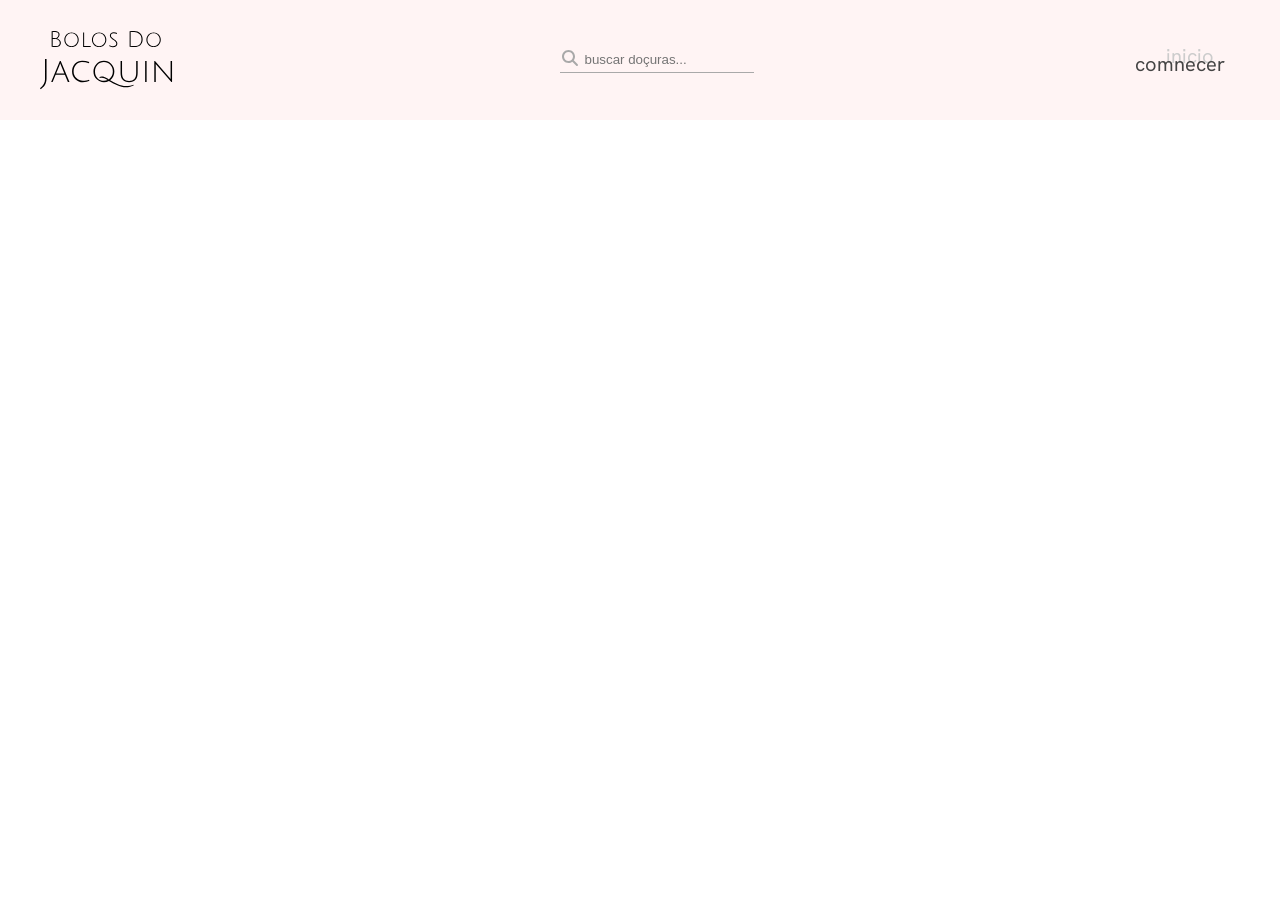
==== Bolos do jacquin/admProdutos/index.html @ b897227d "inicio da pagina de cadrastro e listragem de produtos" ====
<!DOCTYPE html>
<html lang="en">
<head>
    <meta charset="UTF-8">
    <meta name="viewport" content="width=device-width, initial-scale=1.0">
    <title>Bolos do jacquin</title>
    <link rel="stylesheet" href="style.css">
    <link rel="preconnect" href="https://fonts.googleapis.com">
    <link rel="preconnect" href="https://fonts.gstatic.com" crossorigin>
    <link
        href="https://fonts.googleapis.com/css2?family=Hanken+Grotesk:ital,wght@0,100..900;1,100..900&family=Libre+Caslon+Text:ital,wght@0,400;0,700;1,400&display=swap"
        rel="stylesheet">
        
</head>
<body>
    <header>
        <div class="container header_container">
            <img src="../logos/logo.svg"alt="logo bolos do jacquin">
        
            <div class="box_busca">
            <svg xmlns="http://www.w3.org/2000/svg" viewBox="0 0 640 640"><!--!Font Awesome Free 7.3.1 by @fontawesome - https://fontawesome.com License - https://fontawesome.com/license/free Copyright 2026 Fonticons, Inc.--><path d="M480 272C480 317.9 465.1 360.3 440 394.7L566.6 521.4C579.1 533.9 579.1 554.2 566.6 566.7C554.1 579.2 533.8 579.2 521.3 566.7L394.7 440C360.3 465.1 317.9 480 272 480C157.1 480 64 386.9 64 272C64 157.1 157.1 64 272 64C386.9 64 480 157.1 480 272zM272 416C351.5 416 416 351.5 416 272C416 192.5 351.5 128 272 128C192.5 128 128 192.5 128 272C128 351.5 192.5 416 272 416z"/></svg>            </svg>
            <input type="text" placeholder="buscar doçuras...">
            </div>
            <a class="link_inicio" href="">
                inicio
                <span>comnecer</span>
                <hr>
            </a>
        </div>

    </header>
    <main></main>
    <footer></footer>
</body>
</html>
---- Bolos do jacquin/admProdutos/style.css ----
*{
    margin: 0;
    padding: 0;
    box-sizing: border-box;
}

:root{
    --corPrincipal: #fff4f4;
    --fonteHanken: "Hanken Grotesk", sans-serif;
    --corDourado: #c5a028;
}

.container{
    width: 95%;
    max-width: 1200px;
    margin: 0 auto;
    /* background-color: aqua; */
}

header{
    background-color: var(--corPrincipal);
    font-family: "Hanken Grotesk", sans-serif;
}

.header_container{
    display: flex;
    justify-content: space-between;
    align-items: center;
    height: 120px;
}

.box_busca{
    position: relative;
}

.box_busca svg{
    width: 20px;
    position: absolute;
    fill: #a9a9a9;
}

.box_busca input{
    padding-left: 25px;
    padding-bottom: 5px;
    background-color: transparent;
    border: none;
    border-bottom: solid 1px #a9a9a9;
}

.box_busca input:focus{
    outline: none;
}

.link_inicio{
    color: #cccccc;
    text-decoration: none;
    font-size: 20px;
    position: relative;
    text-align: center;
}

.link_inicio span{
    color: #444444;
    position: absolute;
    left: -5px;
    top: 8px;
}

.link_inicio hr{
    margin-top: 7px;
    width: 100px;
    color: var(--corDourado);
    border: none;
    height: 1px;
}
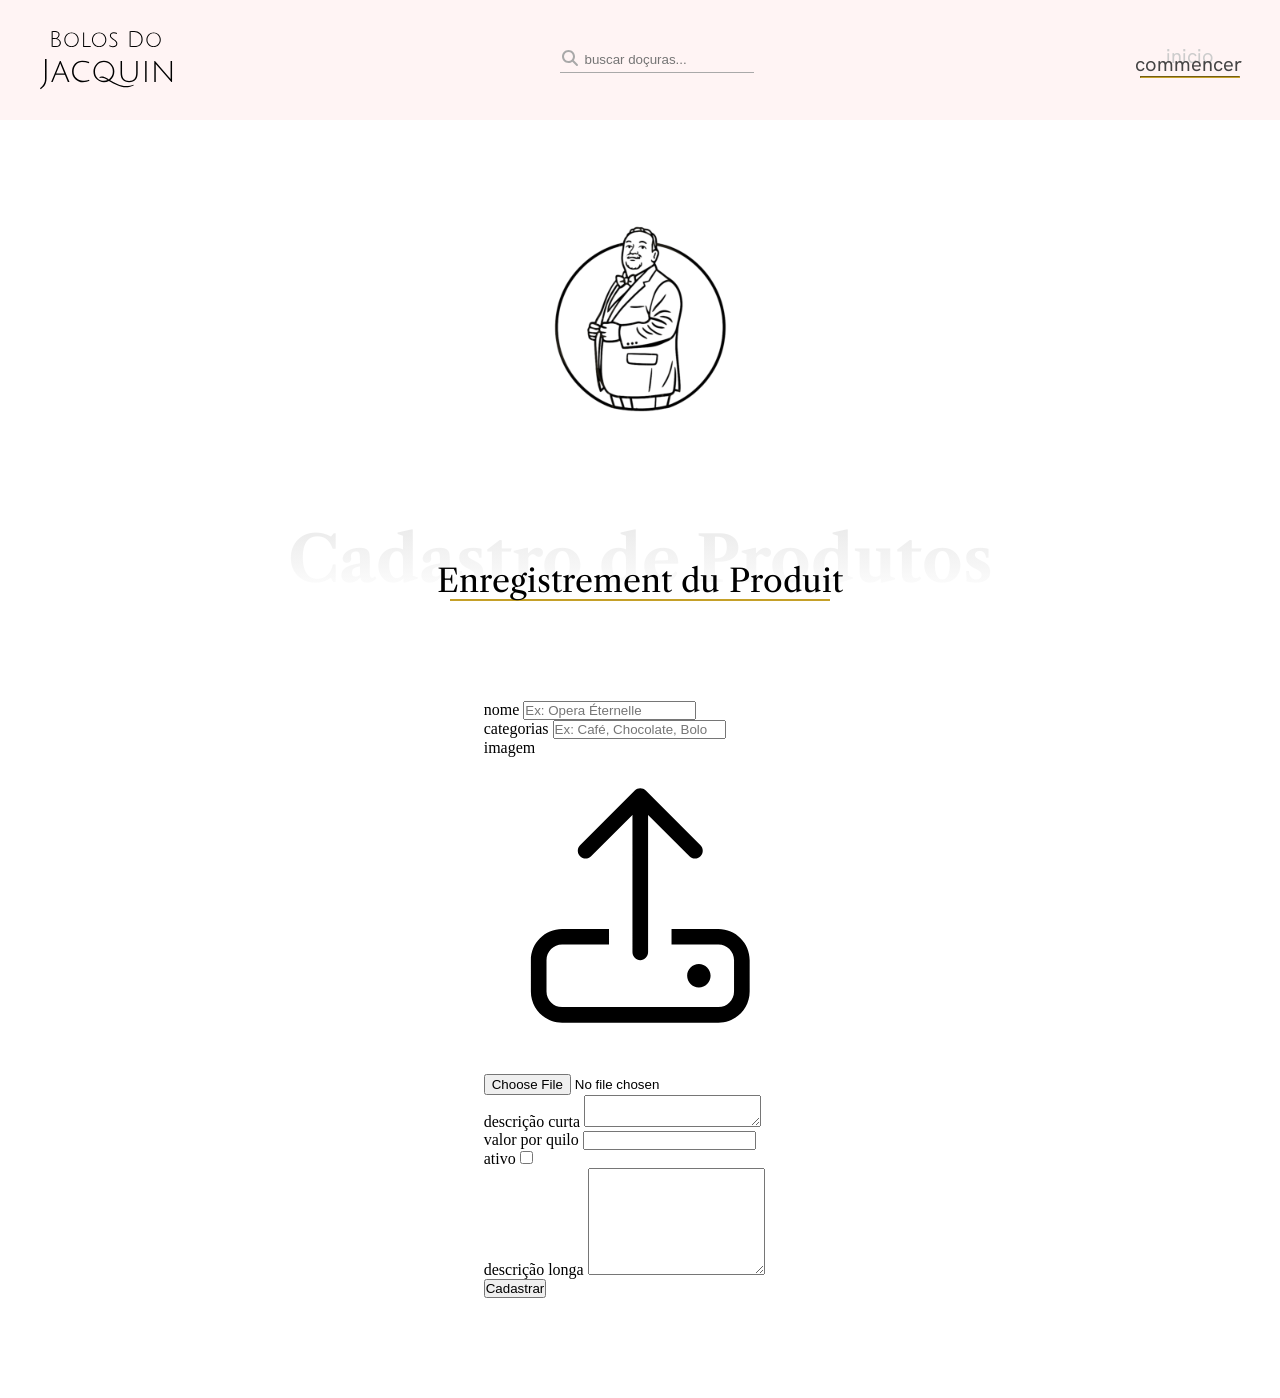
==== commit a5aa7f1b: "iniciado o formulario de cadastro de produto" ====
--- a/Bolos do jacquin/admProdutos/index.html
+++ b/Bolos do jacquin/admProdutos/index.html
@@ -1,5 +1,6 @@
 <!DOCTYPE html>
 <html lang="en">
+
 <head>
     <meta charset="UTF-8">
     <meta name="viewport" content="width=device-width, initial-scale=1.0">
@@ -10,26 +11,105 @@
     <link
         href="https://fonts.googleapis.com/css2?family=Hanken+Grotesk:ital,wght@0,100..900;1,100..900&family=Libre+Caslon+Text:ital,wght@0,400;0,700;1,400&display=swap"
         rel="stylesheet">
-        
+
 </head>
+
 <body>
     <header>
         <div class="container header_container">
-            <img src="../logos/logo.svg"alt="logo bolos do jacquin">
-        
+            <img src="../logos/logo.svg" alt="logo bolos do jacquin">
+
             <div class="box_busca">
-            <svg xmlns="http://www.w3.org/2000/svg" viewBox="0 0 640 640"><!--!Font Awesome Free 7.3.1 by @fontawesome - https://fontawesome.com License - https://fontawesome.com/license/free Copyright 2026 Fonticons, Inc.--><path d="M480 272C480 317.9 465.1 360.3 440 394.7L566.6 521.4C579.1 533.9 579.1 554.2 566.6 566.7C554.1 579.2 533.8 579.2 521.3 566.7L394.7 440C360.3 465.1 317.9 480 272 480C157.1 480 64 386.9 64 272C64 157.1 157.1 64 272 64C386.9 64 480 157.1 480 272zM272 416C351.5 416 416 351.5 416 272C416 192.5 351.5 128 272 128C192.5 128 128 192.5 128 272C128 351.5 192.5 416 272 416z"/></svg>            </svg>
-            <input type="text" placeholder="buscar doçuras...">
+                <svg xmlns="http://www.w3.org/2000/svg"
+                    viewBox="0 0 640 640"><!--!Font Awesome Free 7.3.1 by @fontawesome - https://fontawesome.com License - https://fontawesome.com/license/free Copyright 2026 Fonticons, Inc.-->
+                    <path
+                        d="M480 272C480 317.9 465.1 360.3 440 394.7L566.6 521.4C579.1 533.9 579.1 554.2 566.6 566.7C554.1 579.2 533.8 579.2 521.3 566.7L394.7 440C360.3 465.1 317.9 480 272 480C157.1 480 64 386.9 64 272C64 157.1 157.1 64 272 64C386.9 64 480 157.1 480 272zM272 416C351.5 416 416 351.5 416 272C416 192.5 351.5 128 272 128C192.5 128 128 192.5 128 272C128 351.5 192.5 416 272 416z" />
+                </svg> </svg>
+                <input type="text" placeholder="buscar doçuras...">
             </div>
             <a class="link_inicio" href="">
                 inicio
-                <span>comnecer</span>
+                <span>commencer</span>
                 <hr>
             </a>
+
+            <button>
+                <svg xmlns="http://www.w3.org/2000/svg"
+                    viewBox="0 0 640 640"><!--! Font Awesome Pro 7.3.1 by @fontawesome - https://fontawesome.com License - https://fontawesome.com/license (Commercial License) Copyright 2026 Fonticons, Inc. -->
+                    <path fill="currentColor"
+                        d="M360 128L116.3 320L544 320C544 192 432 128 360 128zM64 336C64 326.2 68.5 316.9 76.2 310.9L340.2 102.9C345.8 98.5 352.8 96 360 96C404.3 96 457.6 115.2 499.9 151.8C543.1 189.2 576 245.7 576 320L576 480C576 515.3 547.3 544 512 544L128 544C92.7 544 64 515.3 64 480L64 336zM96 416L544 416L544 352L96 352L96 416zM96 448L96 480C96 497.7 110.3 512 128 512L512 512C529.7 512 544 497.7 544 480L544 448L96 448z" />
+                </svg>
+            </button>
         </div>
 
     </header>
-    <main></main>
+    <main>
+        <h1>Pagina administrativa - Bolos do Jacquin</h1>
+        <section class="cad_produtos">
+            <div class="container cad_container">
+                <img class="icon_jacquin" src="../logos/Logo Bolos do Jacquin.png" alt="">
+                <div class="box_h2">
+                    <h2>Cadastro de Produtos</h2>
+                    <span>Enregistrement du Produit</span>
+                    <hr>
+                </div>
+
+                <form action="">
+                    <div class="input_form">
+                        <div class="form_coluna1">
+                            <div class="linha_form">
+                                <label for="">nome</label>
+                                <input placeholder="Ex: Opera Éternelle" type="text" name="" id="">
+                            </div>
+                            <div class="linha_form">
+                                <div class="input_cat">
+                                    <label for="">categorias</label>
+                                    <input type="text" placeholder="Ex: Café, Chocolate, Bolo">
+                                </div>
+                                <div class="input_img">
+                                    <span>imagem</span>
+                                    <label for="img">
+                                        <svg xmlns="http://www.w3.org/2000/svg"
+                                            viewBox="0 0 640 640"><!--! Font Awesome Pro 7.3.1 by @fontawesome - https://fontawesome.com License - https://fontawesome.com/license (Commercial License) Copyright 2026 Fonticons, Inc. -->
+                                            <path fill="currentColor"
+                                                d="M336 118.6L336 400C336 408.8 328.8 416 320 416C311.2 416 304 408.8 304 400L304 118.6L219.3 203.3C213.1 209.5 202.9 209.5 196.7 203.3C190.5 197.1 190.5 186.9 196.7 180.7L308.7 68.7C314.9 62.5 325.1 62.5 331.3 68.7L443.3 180.7C449.5 186.9 449.5 197.1 443.3 203.3C437.1 209.5 426.9 209.5 420.7 203.3L336 118.6zM256 384L160 384C142.3 384 128 398.3 128 416L128 480C128 497.7 142.3 512 160 512L480 512C497.7 512 512 497.7 512 480L512 416C512 398.3 497.7 384 480 384L384 384L384 352L480 352C515.3 352 544 380.7 544 416L544 480C544 515.3 515.3 544 480 544L160 544C124.7 544 96 515.3 96 480L96 416C96 380.7 124.7 352 160 352L256 352L256 384zM416 448C416 434.7 426.7 424 440 424C453.3 424 464 434.7 464 448C464 461.3 453.3 472 440 472C426.7 472 416 461.3 416 448z" />
+                                        </svg>
+                                    </label>
+                                    <input type="file" name="img" id="">
+                                </div>
+                            </div>
+                            <div class="linha_form">
+                                <label for="">descrição curta</label>
+                                <textarea name=""
+                                    id="O clássico parisense: café arbica, Chocolate amargo e biscuit joconde."
+                                    rows="2"></textarea>
+                            </div>
+                        </div>
+
+                        <div class="form_coluna2">
+                            <div class="linha_form">
+                                <div class="input_valor">
+                                    <label for="">valor por quilo</label>
+                                    <input type="text" name="" id="">
+                                </div>
+                                <div class="input_ativo">
+                                    <label for="">ativo</label>
+                                    <input type="checkbox" name="" id="">
+                                </div>
+
+                                <div class="linha_form">
+                                    <label for="">descrição longa</label>
+                                    <textarea name="" id="" rows="7"></textarea>
+                                </div>
+                            </div>
+                        </div>
+                    </div>
+                    <input type="button" value="Cadastrar">
+                </form>
+            </div>
+        </section>
+    </main>
     <footer></footer>
 </body>
+
 </html>
--- a/Bolos do jacquin/admProdutos/style.css
+++ b/Bolos do jacquin/admProdutos/style.css
@@ -15,6 +15,14 @@
     max-width: 1200px;
     margin: 0 auto;
     /* background-color: aqua; */
+}
+
+h1{
+    position: absolute;
+    width: 1px;
+    height: 1px;
+    margin: -1px;
+    overflow: hidden;
 }
 
 header{
@@ -70,6 +78,104 @@
     margin-top: 7px;
     width: 100px;
     color: var(--corDourado);
+    /* border: none; */
+    height: 1px;
+}
+
+
+/* .......................... Botão do Menu......................... */
+.header_container button{
+    background-color: transparent;
     border: none;
-    height: 1px;
-}+    display: none;
+}
+
+.header_container button svg{
+    width: 50px;
+}
+
+
+
+
+
+
+/* .......... SECAO CADASTRO DE PRODUTOS ..................... */
+.cad_container{
+    display: flex;
+    flex-direction: column;
+    align-items: center;
+    padding: 100px 0;
+}
+
+.icon_jacquin{
+    width: 200px;
+}
+
+.box_h2{
+    font-family: "Libre Caslon Text", serif;
+    /* background-color: darkgreen; */
+    display: flex;
+    flex-direction: column;
+    align-items: center;
+    position: relative;
+    margin-top: 100px;
+    margin-bottom: 100px;
+}
+
+.box_h2 h2{
+    font-weight: 700;
+    font-size: 64px;
+    background-image: linear-gradient(0deg, #ffffff, #e9e9e9);
+    background-clip: text;
+    -webkit-background-clip: text;
+
+    color: transparent;
+    -webkit-text-fill-color: transparent;
+}
+
+.box_h2 span{
+    font-size: 32px;
+    position: absolute;
+    bottom:1px;
+    margin-bottom: 0 auto;
+}
+
+.box_h2 hr {
+    max-width: 380px;
+    width: 100%;
+    background-color: #c5a028;
+    border: none;
+    height: 2px;
+    
+}
+
+
+
+
+
+/* .......................... Media ......................... */
+
+@media screen and (max-width: 768px){
+    .header_container button{
+    display: block;
+    }
+    .link_inicio,
+    .box_busca{
+        display: none;
+    }
+
+    .box_h2 h2{
+        font-size: 32px;
+    }
+
+    .box_h2 span{
+        font-size: 20px;
+        bottom: -18px;
+        margin-bottom: 20px;
+    }
+
+    .box_h2 hr{
+        margin-bottom: 4px;
+        width: 70%;
+    }
+}
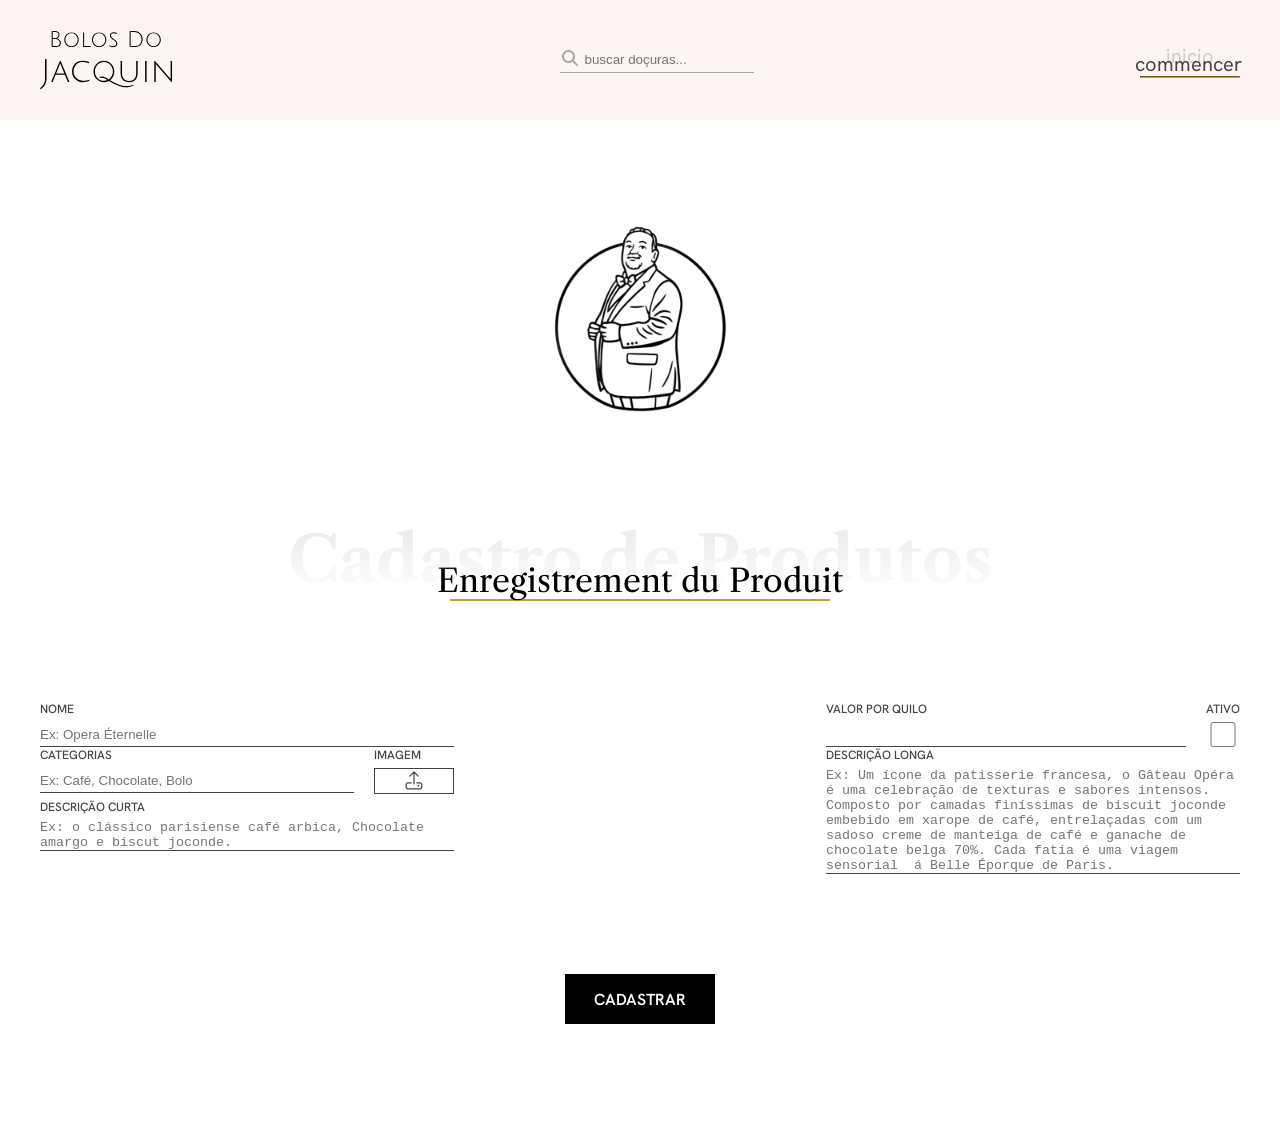
==== commit 961cce19: "formulario de cadastro de produtos" ====
--- a/Bolos do jacquin/admProdutos/index.html
+++ b/Bolos do jacquin/admProdutos/index.html
@@ -57,16 +57,16 @@
                 <form action="">
                     <div class="input_form">
                         <div class="form_coluna1">
-                            <div class="linha_form">
+                            <div class="linha_form lf_coluna">
                                 <label for="">nome</label>
                                 <input placeholder="Ex: Opera Éternelle" type="text" name="" id="">
                             </div>
-                            <div class="linha_form">
-                                <div class="input_cat">
+                            <div class="linha_form lf_linha">
+                                <div class="input_cat lf_coluna">
                                     <label for="">categorias</label>
                                     <input type="text" placeholder="Ex: Café, Chocolate, Bolo">
                                 </div>
-                                <div class="input_img">
+                                <div class="input_img lf_coluna">
                                     <span>imagem</span>
                                     <label for="img">
                                         <svg xmlns="http://www.w3.org/2000/svg"
@@ -75,33 +75,35 @@
                                                 d="M336 118.6L336 400C336 408.8 328.8 416 320 416C311.2 416 304 408.8 304 400L304 118.6L219.3 203.3C213.1 209.5 202.9 209.5 196.7 203.3C190.5 197.1 190.5 186.9 196.7 180.7L308.7 68.7C314.9 62.5 325.1 62.5 331.3 68.7L443.3 180.7C449.5 186.9 449.5 197.1 443.3 203.3C437.1 209.5 426.9 209.5 420.7 203.3L336 118.6zM256 384L160 384C142.3 384 128 398.3 128 416L128 480C128 497.7 142.3 512 160 512L480 512C497.7 512 512 497.7 512 480L512 416C512 398.3 497.7 384 480 384L384 384L384 352L480 352C515.3 352 544 380.7 544 416L544 480C544 515.3 515.3 544 480 544L160 544C124.7 544 96 515.3 96 480L96 416C96 380.7 124.7 352 160 352L256 352L256 384zM416 448C416 434.7 426.7 424 440 424C453.3 424 464 434.7 464 448C464 461.3 453.3 472 440 472C426.7 472 416 461.3 416 448z" />
                                         </svg>
                                     </label>
-                                    <input type="file" name="img" id="">
+                                    <input type="file" name="img" id="img">
                                 </div>
                             </div>
-                            <div class="linha_form">
+                            <div class="linha_form lf_coluna">
                                 <label for="">descrição curta</label>
                                 <textarea name=""
+                                placeholder="Ex: o clássico parisiense café arbica, Chocolate amargo e biscut joconde."
                                     id="O clássico parisense: café arbica, Chocolate amargo e biscuit joconde."
                                     rows="2"></textarea>
                             </div>
                         </div>
 
                         <div class="form_coluna2">
-                            <div class="linha_form">
-                                <div class="input_valor">
+                            <div class="linha_form lf_linha">
+                                <div class="input_valor lf_coluna">
                                     <label for="">valor por quilo</label>
                                     <input type="text" name="" id="">
                                 </div>
-                                <div class="input_ativo">
+                                <div class="input_ativo lf_coluna">
                                     <label for="">ativo</label>
                                     <input type="checkbox" name="" id="">
                                 </div>
+                            </div>
 
-                                <div class="linha_form">
+                                <div class="linha_form lf_coluna">
                                     <label for="">descrição longa</label>
-                                    <textarea name="" id="" rows="7"></textarea>
+                                      <textarea name="" id="" rows="7" placeholder="Ex: Um ícone da patisserie francesa, o Gâteau Opéra é uma celebração de texturas e sabores intensos. Composto por camadas finíssimas de biscuit joconde embebido em xarope de café, entrelaçadas com um sadoso creme de manteiga de café e ganache de chocolate belga 70%. Cada fatia é uma viagem sensorial  á Belle Éporque de Paris."></textarea>
+                                    </textarea>
                                 </div>
-                            </div>
                         </div>
                     </div>
                     <input type="button" value="Cadastrar">
--- a/Bolos do jacquin/admProdutos/style.css
+++ b/Bolos do jacquin/admProdutos/style.css
@@ -151,6 +151,115 @@
 
 
 
+/* .........................Formulario................................... */
+form{
+    /* background-color: aqua; */
+    width: 100%;
+}
+
+.input_form{
+    display: flex;
+    justify-content: space-between;
+    width: 100%;
+    max-width: 1200px;
+}
+
+.lf_coluna{
+    display: flex;
+    flex-direction: column;
+}
+
+.lf_linha{
+    display: flex;
+}
+
+.input_img svg{
+    width: 24px;
+}
+
+.form_coluna1,
+.form_coluna2{
+    width: 414px;
+}
+
+.input_img span,
+form label{
+    font-family:var(--fonteHanken);
+    text-transform: uppercase;
+    color: #444444;
+    font-size: 12px;
+    font-weight: 500;
+    margin-bottom: 5px;
+}
+
+.input_form input[type=text],
+.input_form textarea{
+    background-color: transparent;
+    border: none;
+    border-bottom: solid 1px #444444;
+    resize: none;
+}
+
+.input_form input[type=text]:focus,
+.input_form textarea{
+    outline: none;
+}
+
+.linha_fron{
+    margin-bottom: 20px;
+}
+
+.input_form input[type=file]{
+    display: none;
+}
+
+.input_img label{
+    /* background-color: purple; */
+    display: flex;
+    align-items: center;
+    justify-content: center;
+    width: 80px;
+    border: solid 1px #444444;
+}
+
+.input_img label:hover{
+    cursor: pointer;
+}
+
+form input[type=checkbox],
+form input[type=text]{
+    height: 25px;
+}
+
+.input_cat input{
+    width: 314px;
+    margin-right: 20px;
+}
+
+.input_valor input{
+    margin-right: 20px;
+    width: 360px;
+}
+
+form input[type=button]{
+    margin: 100px auto 0;
+    display: block;
+    background-color: black;
+    color: white;
+    text-transform: uppercase;
+    font-family: var(--fonteHanken);
+    border: none;
+    font-size: 16px;
+    font-weight: 600;
+    height: 50px;
+    width: 150px;
+
+}
+
+
+
+
+
 
 
 /* .......................... Media ......................... */
